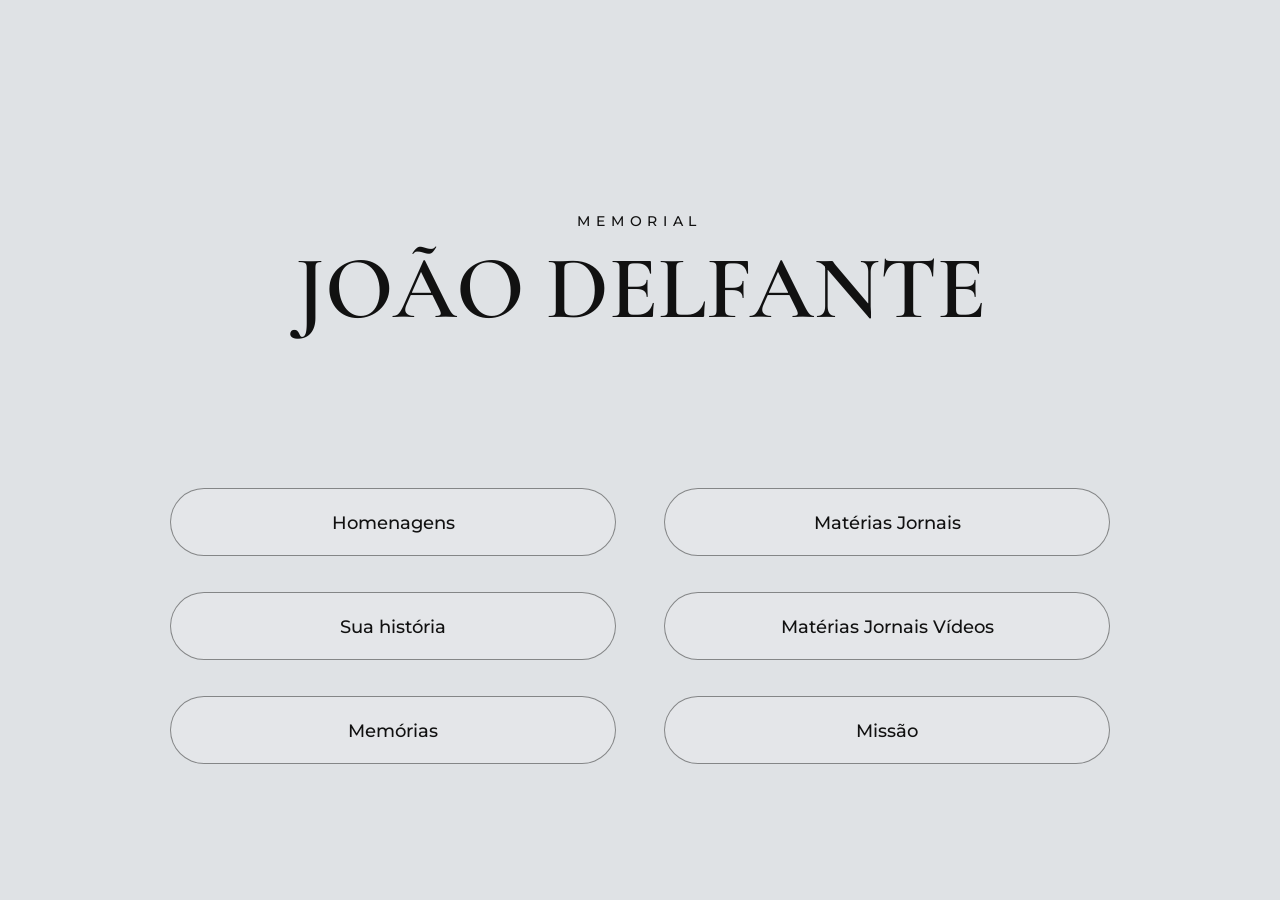
==== index.html @ 3d50d410 "Update index.html" ====
<!DOCTYPE html>
<html lang="pt-BR">
<head>
  <meta charset="UTF-8">
  <meta name="viewport" content="width=device-width, initial-scale=1.0">
  <title>Memorial João Delfante</title>
  <link rel="preconnect" href="https://fonts.googleapis.com">
  <link rel="preconnect" href="https://fonts.gstatic.com" crossorigin>
  <link href="https://fonts.googleapis.com/css2?family=Cormorant+Garamond:wght@500;600;700&family=Montserrat:wght@400;500;600&display=swap" rel="stylesheet">
  <link rel="stylesheet" href="styles.css">

  <style>
    .hero {
      display: flex;
      flex-direction: column;
      align-items: center;
      justify-content: center;
      min-height: 280px;
      text-align: center;
      overflow: hidden;
    }

    .hero-small {
      font-family: "Montserrat", sans-serif;
      font-size: 1.1rem;
      letter-spacing: 0.35em;
      margin: 0 0 8px 0;
      opacity: 0;
      animation: memorialAway 2.4s ease forwards;
    }

    .hero h1 {
      font-family: "Cormorant Garamond", serif;
      font-size: clamp(3rem, 7vw, 6rem);
      line-height: 0.95;
      margin: 0;
      opacity: 0;
      animation: nameCome 2.4s ease forwards;
      animation-delay: 0.35s;
    }

    @keyframes memorialAway {
      0% {
        transform: scale(1.35) translateY(0);
        opacity: 0;
      }
      25% {
        opacity: 1;
      }
      100% {
        transform: scale(0.82) translateY(-10px);
        opacity: 1;
      }
    }

    @keyframes nameCome {
      0% {
        transform: scale(0.55) translateY(24px);
        opacity: 0;
      }
      100% {
        transform: scale(1) translateY(0);
        opacity: 1;
      }
    }
  </style>
</head>
<body class="home-page">
  <main class="home-container">
    <header class="hero">
      <p class="hero-small">MEMORIAL</p>
      <h1>JOÃO DELFANTE</h1>
    </header>

    <nav class="menu-grid" aria-label="Seções do memorial">
      <a class="menu-button" href="homenagens.html">Homenagens</a>
      <a class="menu-button" href="materias-jornais.html">Matérias Jornais</a>
      <a class="menu-button" href="sua-historia.html">Sua história</a>
      <a class="menu-button" href="materias-videos.html">Matérias Jornais Vídeos</a>
      <a class="menu-button" href="memorias.html">Memórias</a>
      <a class="menu-button" href="missao.html">Missão</a>
    </nav>
  </main>
</body>
</html>
---- styles.css ----
:root {
  --bg: #dfe2e5;
  --text: #111111;
  --stroke: rgba(17, 17, 17, 0.45);
  --button-bg: rgba(255, 255, 255, 0.16);
  --button-hover: #111111;
  --button-hover-text: #f5f5f5;
}

* {
  box-sizing: border-box;
}

html, body {
  margin: 0;
  padding: 0;
  min-height: 100%;
}

body {
  font-family: 'Montserrat', sans-serif;
  background: var(--bg);
  color: var(--text);
}

.home-page {
  min-height: 100vh;
  display: flex;
  align-items: center;
  justify-content: center;
  padding: 32px 18px;
}

.home-container {
  width: min(980px, 100%);
}

.hero {
  text-align: center;
  margin-bottom: 72px;
}

.hero-small {
  font-family: 'Montserrat', sans-serif;
  font-size: clamp(2.4rem, 5vw, 4.2rem);
  font-weight: 500;
  letter-spacing: 0.02em;
  margin: 0;
  line-height: 0.95;
}

.hero h1 {
  margin: 0;
  font-family: 'Cormorant Garamond', serif;
  font-size: clamp(3rem, 8vw, 5.8rem);
  font-weight: 600;
  line-height: 0.92;
}

.menu-grid {
  display: grid;
  grid-template-columns: repeat(2, minmax(260px, 1fr));
  gap: 36px 48px;
  width: min(940px, 100%);
  margin: 0 auto;
}

.menu-button {
  display: flex;
  align-items: center;
  justify-content: center;
  min-height: 68px;
  padding: 18px 24px;
  border: 1.5px solid var(--stroke);
  border-radius: 999px;
  color: var(--text);
  text-decoration: none;
  font-size: clamp(1rem, 2vw, 1.1rem);
  font-weight: 500;
  background: var(--button-bg);
  transition: transform 0.18s ease, background-color 0.18s ease, color 0.18s ease, box-shadow 0.18s ease;
  box-shadow: 0 0 0 rgba(0, 0, 0, 0);
}

.menu-button:hover,
.menu-button:focus-visible {
  background: var(--button-hover);
  color: var(--button-hover-text);
  transform: translateY(-2px);
  box-shadow: 0 10px 24px rgba(0, 0, 0, 0.12);
  outline: none;
}

.section-page {
  min-height: 100vh;
  padding: 34px 18px 64px;
}

.section-shell {
  width: min(980px, 100%);
  margin: 0 auto;
}

.topbar {
  display: flex;
  align-items: center;
  justify-content: space-between;
  gap: 16px;
  margin-bottom: 42px;
}

.back-link {
  display: inline-flex;
  align-items: center;
  justify-content: center;
  padding: 12px 20px;
  border: 1px solid var(--stroke);
  border-radius: 999px;
  text-decoration: none;
  color: var(--text);
  font-weight: 600;
  background: rgba(255, 255, 255, 0.2);
}

.back-link:hover,
.back-link:focus-visible {
  background: var(--button-hover);
  color: var(--button-hover-text);
  outline: none;
}

.site-name {
  font-family: 'Cormorant Garamond', serif;
  font-size: clamp(1.8rem, 4vw, 2.6rem);
  margin: 0;
  text-align: right;
}

.content-card {
  background: rgba(255, 255, 255, 0.35);
  border: 1px solid rgba(17, 17, 17, 0.12);
  border-radius: 28px;
  padding: clamp(24px, 4vw, 40px);
  box-shadow: 0 16px 40px rgba(0, 0, 0, 0.08);
}

.content-card h2 {
  font-family: 'Cormorant Garamond', serif;
  font-size: clamp(2.2rem, 5vw, 3.6rem);
  margin: 0 0 10px;
}

.content-card p {
  font-size: 1rem;
  line-height: 1.75;
  margin: 0 0 14px;
}

.placeholder-list {
  margin: 24px 0 0;
  padding-left: 18px;
}

.placeholder-list li {
  margin-bottom: 10px;
  line-height: 1.6;
}

@media (max-width: 760px) {
  .hero {
    margin-bottom: 44px;
  }

  .menu-grid {
    grid-template-columns: 1fr;
    gap: 22px;
  }

  .topbar {
    flex-direction: column;
    align-items: flex-start;
  }

  .site-name {
    text-align: left;
  }
}
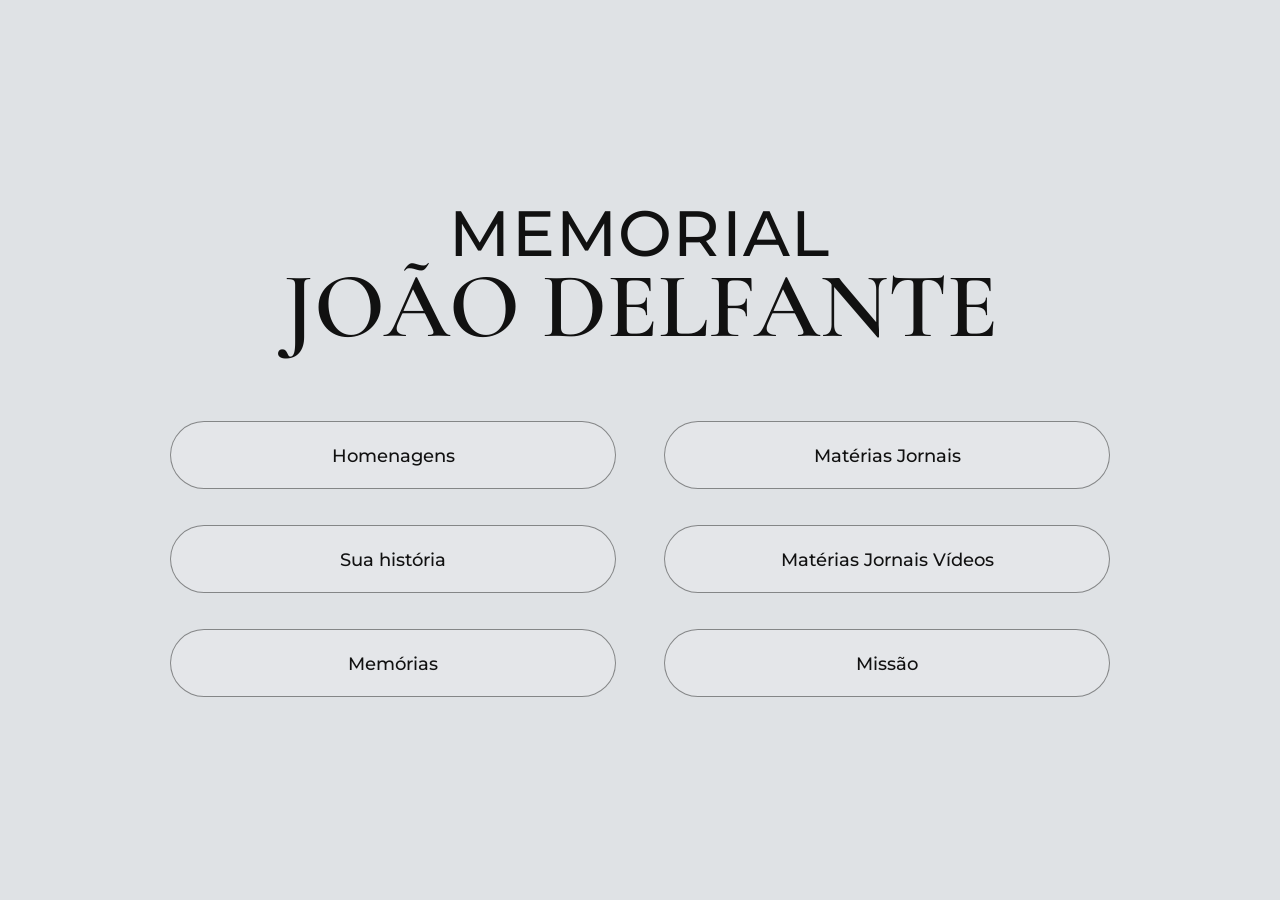
==== commit da956dfb: "Update index.html" ====
--- a/index.html
+++ b/index.html
@@ -10,62 +10,127 @@
   <link rel="stylesheet" href="styles.css">
 
   <style>
-    .hero {
+    .intro-screen {
+      position: fixed;
+      inset: 0;
+      background: #e9eaec;
       display: flex;
-      flex-direction: column;
       align-items: center;
       justify-content: center;
-      min-height: 280px;
-      text-align: center;
+      z-index: 9999;
+      animation: introFadeOut 1s ease forwards;
+      animation-delay: 5.2s;
+    }
+
+    .intro-text-wrap {
+      position: relative;
+      width: 100%;
+      height: 220px;
+      display: flex;
+      align-items: center;
+      justify-content: center;
       overflow: hidden;
     }
 
-    .hero-small {
-      font-family: "Montserrat", sans-serif;
-      font-size: 1.1rem;
-      letter-spacing: 0.35em;
-      margin: 0 0 8px 0;
+    .intro-memorial,
+    .intro-name {
+      position: absolute;
+      text-align: center;
+      color: #111;
+      margin: 0;
       opacity: 0;
-      animation: memorialAway 2.4s ease forwards;
+      white-space: nowrap;
     }
 
-    .hero h1 {
-      font-family: "Cormorant Garamond", serif;
-      font-size: clamp(3rem, 7vw, 6rem);
-      line-height: 0.95;
-      margin: 0;
-      opacity: 0;
-      animation: nameCome 2.4s ease forwards;
-      animation-delay: 0.35s;
+    .intro-memorial {
+      font-family: "Montserrat", sans-serif;
+      font-size: clamp(2rem, 5vw, 4rem);
+      letter-spacing: 0.35em;
+      text-transform: uppercase;
+      animation: memorialAppear 2.2s ease forwards;
     }
 
-    @keyframes memorialAway {
+    .intro-name {
+      font-family: "Cormorant Garamond", serif;
+      font-size: clamp(3.3rem, 9vw, 7rem);
+      line-height: 1;
+      animation: nameZoom 2.4s ease forwards;
+      animation-delay: 2.4s;
+    }
+
+    .home-container {
+      opacity: 0;
+      animation: showHome 0.8s ease forwards;
+      animation-delay: 5.3s;
+    }
+
+    @keyframes memorialAppear {
       0% {
-        transform: scale(1.35) translateY(0);
         opacity: 0;
+        transform: scale(0.96);
+        filter: blur(8px);
       }
-      25% {
+      20% {
         opacity: 1;
+        filter: blur(4px);
+      }
+      45% {
+        opacity: 1;
+        transform: scale(1);
+        filter: blur(0);
+      }
+      75% {
+        opacity: 1;
+        transform: scale(1);
+        filter: blur(0);
       }
       100% {
-        transform: scale(0.82) translateY(-10px);
-        opacity: 1;
+        opacity: 0;
+        transform: scale(1.03);
+        filter: blur(6px);
       }
     }
 
-    @keyframes nameCome {
+    @keyframes nameZoom {
       0% {
-        transform: scale(0.55) translateY(24px);
         opacity: 0;
+        transform: scale(0.78);
+        filter: blur(8px);
+      }
+      30% {
+        opacity: 1;
+        filter: blur(3px);
       }
       100% {
-        transform: scale(1) translateY(0);
+        opacity: 1;
+        transform: scale(1);
+        filter: blur(0);
+      }
+    }
+
+    @keyframes introFadeOut {
+      to {
+        opacity: 0;
+        visibility: hidden;
+        pointer-events: none;
+      }
+    }
+
+    @keyframes showHome {
+      to {
         opacity: 1;
       }
     }
   </style>
 </head>
 <body class="home-page">
+  <div class="intro-screen" aria-hidden="true">
+    <div class="intro-text-wrap">
+      <h2 class="intro-memorial">Memorial</h2>
+      <h1 class="intro-name">João Delfante</h1>
+    </div>
+  </div>
+
   <main class="home-container">
     <header class="hero">
       <p class="hero-small">MEMORIAL</p>
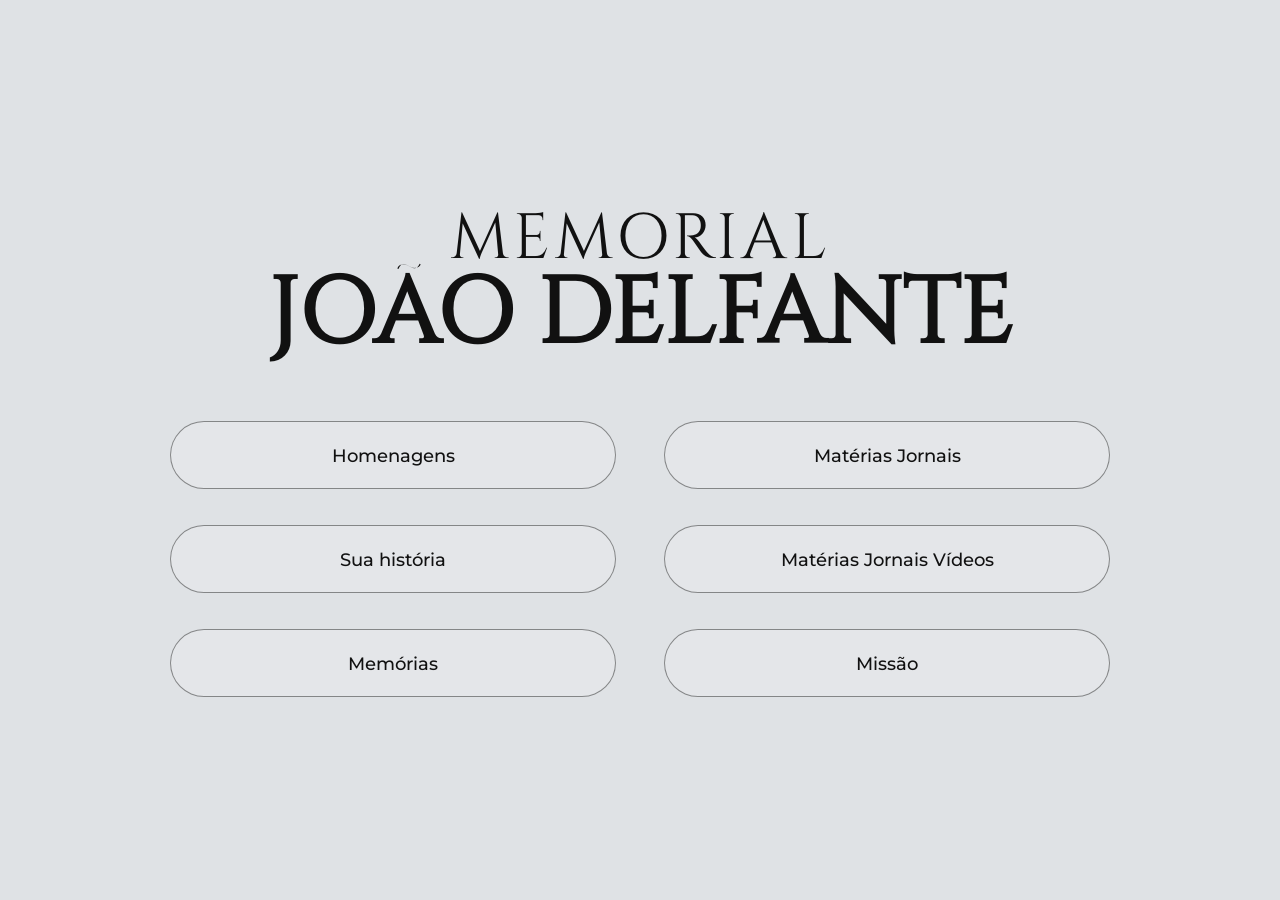
==== commit 24f4ad1b: "Update index.html" ====
--- a/index.html
+++ b/index.html
@@ -4,12 +4,18 @@
   <meta charset="UTF-8">
   <meta name="viewport" content="width=device-width, initial-scale=1.0">
   <title>Memorial João Delfante</title>
+
   <link rel="preconnect" href="https://fonts.googleapis.com">
   <link rel="preconnect" href="https://fonts.gstatic.com" crossorigin>
   <link href="https://fonts.googleapis.com/css2?family=Cormorant+Garamond:wght@500;600;700&family=Montserrat:wght@400;500;600&display=swap" rel="stylesheet">
   <link rel="stylesheet" href="styles.css">
 
   <style>
+    /* 🔥 ALTERAÇÃO AQUI */
+    .nome-principal {
+      font-family: "Cormorant Garamond", serif;
+    }
+
     .intro-screen {
       position: fixed;
       inset: 0;
@@ -81,8 +87,6 @@
       }
       75% {
         opacity: 1;
-        transform: scale(1);
-        filter: blur(0);
       }
       100% {
         opacity: 0;
@@ -123,7 +127,9 @@
     }
   </style>
 </head>
+
 <body class="home-page">
+
   <div class="intro-screen" aria-hidden="true">
     <div class="intro-text-wrap">
       <h2 class="intro-memorial">Memorial</h2>
@@ -134,7 +140,10 @@
   <main class="home-container">
     <header class="hero">
       <p class="hero-small">MEMORIAL</p>
-      <h1>JOÃO DELFANTE</h1>
+
+      <!-- 🔥 ALTERAÇÃO AQUI -->
+      <h1 class="nome-principal">JOÃO DELFANTE</h1>
+
     </header>
 
     <nav class="menu-grid" aria-label="Seções do memorial">
@@ -146,5 +155,6 @@
       <a class="menu-button" href="missao.html">Missão</a>
     </nav>
   </main>
+
 </body>
 </html>
--- a/styles.css
+++ b/styles.css
@@ -1,3 +1,8 @@
+@font-face {
+  font-family: "Cinzel";
+  src: url("Cinzel-Regular.otf") format("opentype");
+}
+
 :root {
   --bg: #dfe2e5;
   --text: #111111;
@@ -41,17 +46,17 @@
 }
 
 .hero-small {
-  font-family: 'Montserrat', sans-serif;
+  font-family: "Cinzel", serif;
   font-size: clamp(2.4rem, 5vw, 4.2rem);
   font-weight: 500;
-  letter-spacing: 0.02em;
+  letter-spacing: 0.05em;
   margin: 0;
   line-height: 0.95;
 }
 
 .hero h1 {
   margin: 0;
-  font-family: 'Cormorant Garamond', serif;
+  font-family: "Cinzel", serif;
   font-size: clamp(3rem, 8vw, 5.8rem);
   font-weight: 600;
   line-height: 0.92;
@@ -130,7 +135,7 @@
 }
 
 .site-name {
-  font-family: 'Cormorant Garamond', serif;
+  font-family: "Cinzel", serif;
   font-size: clamp(1.8rem, 4vw, 2.6rem);
   margin: 0;
   text-align: right;
@@ -145,7 +150,7 @@
 }
 
 .content-card h2 {
-  font-family: 'Cormorant Garamond', serif;
+  font-family: "Cinzel", serif;
   font-size: clamp(2.2rem, 5vw, 3.6rem);
   margin: 0 0 10px;
 }
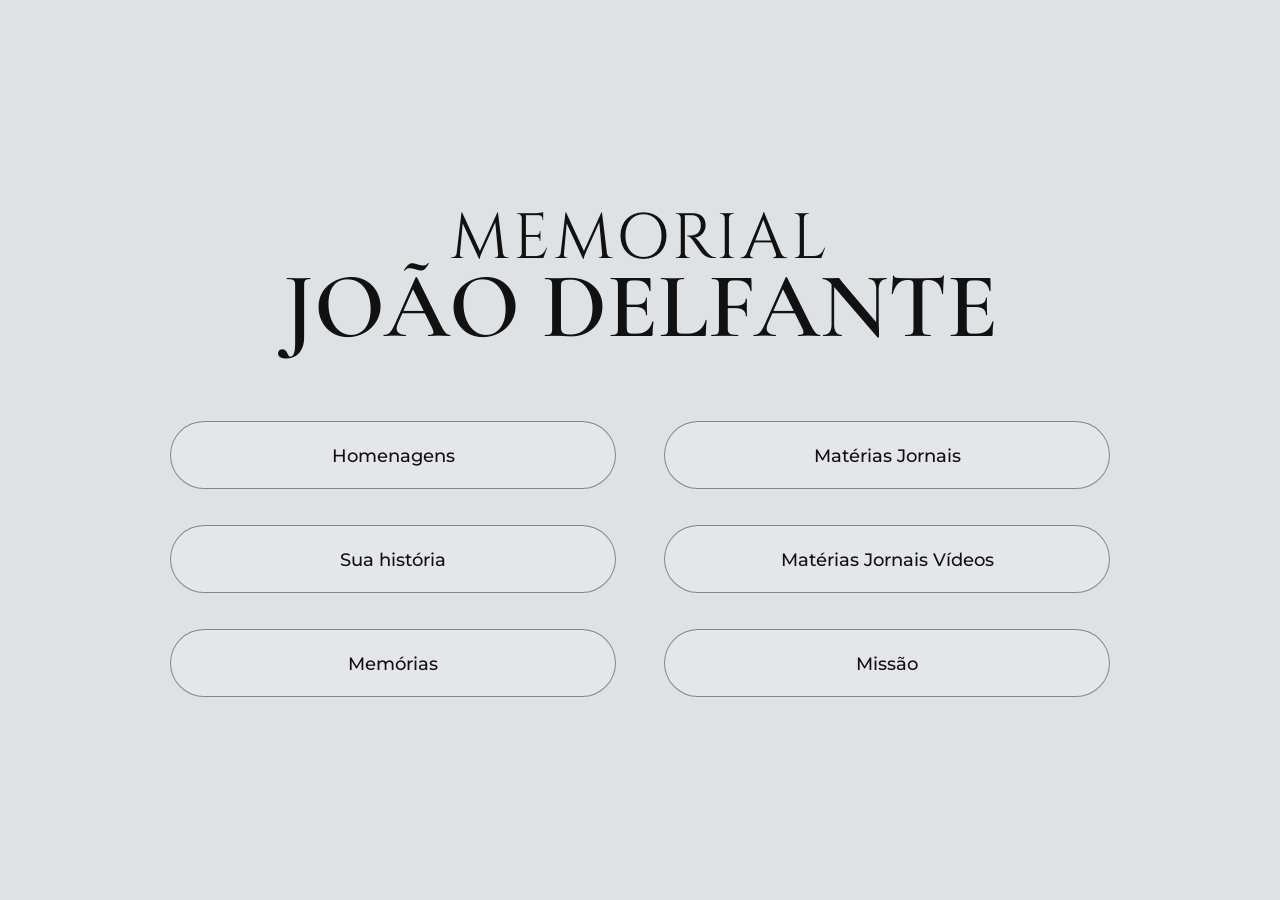
==== commit 5212157e: "Update index.html" ====
--- a/index.html
+++ b/index.html
@@ -11,9 +11,8 @@
   <link rel="stylesheet" href="styles.css">
 
   <style>
-    /* 🔥 ALTERAÇÃO AQUI */
     .nome-principal {
-      font-family: "Cormorant Garamond", serif;
+      font-family: "Cormorant Garamond", serif !important;
     }
 
     .intro-screen {
@@ -129,7 +128,6 @@
 </head>
 
 <body class="home-page">
-
   <div class="intro-screen" aria-hidden="true">
     <div class="intro-text-wrap">
       <h2 class="intro-memorial">Memorial</h2>
@@ -140,10 +138,7 @@
   <main class="home-container">
     <header class="hero">
       <p class="hero-small">MEMORIAL</p>
-
-      <!-- 🔥 ALTERAÇÃO AQUI -->
       <h1 class="nome-principal">JOÃO DELFANTE</h1>
-
     </header>
 
     <nav class="menu-grid" aria-label="Seções do memorial">
@@ -155,6 +150,5 @@
       <a class="menu-button" href="missao.html">Missão</a>
     </nav>
   </main>
-
 </body>
 </html>
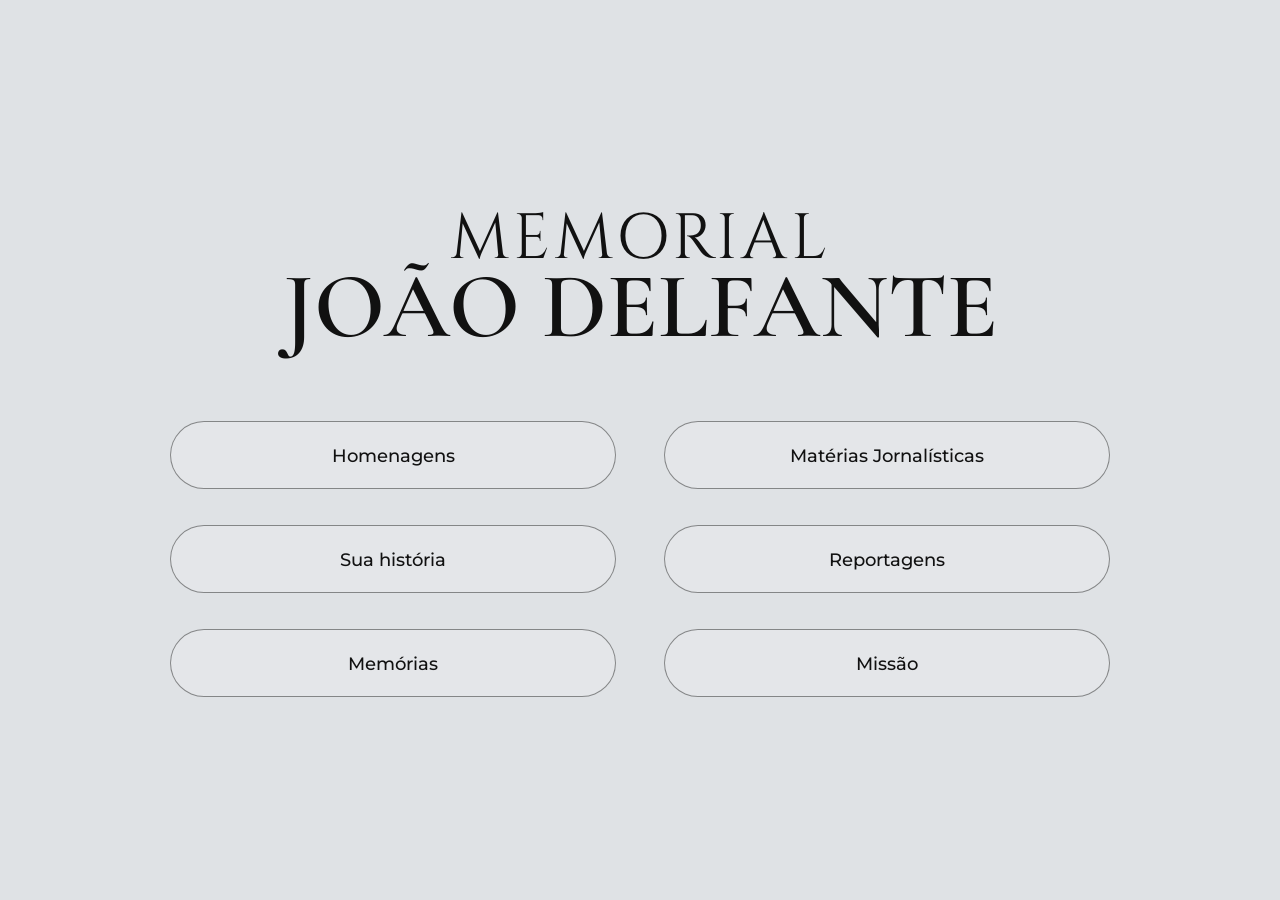
==== commit f5d31571: "Update index.html" ====
--- a/index.html
+++ b/index.html
@@ -23,90 +23,96 @@
       align-items: center;
       justify-content: center;
       z-index: 9999;
+      overflow: hidden;
       animation: introFadeOut 1s ease forwards;
-      animation-delay: 5.2s;
+      animation-delay: 5.3s;
     }
 
     .intro-text-wrap {
       position: relative;
       width: 100%;
-      height: 220px;
+      height: 260px;
       display: flex;
       align-items: center;
       justify-content: center;
+      perspective: 1200px;
       overflow: hidden;
     }
 
     .intro-memorial,
     .intro-name {
       position: absolute;
+      margin: 0;
+      color: #111;
+      white-space: nowrap;
       text-align: center;
-      color: #111;
-      margin: 0;
-      opacity: 0;
-      white-space: nowrap;
+      transform-style: preserve-3d;
     }
 
+    /* Memorial ao fundo, afastando levemente */
     .intro-memorial {
-      font-family: "Montserrat", sans-serif;
-      font-size: clamp(2rem, 5vw, 4rem);
-      letter-spacing: 0.35em;
+      font-family: "Cinzel", serif;
+      font-size: clamp(2rem, 4.8vw, 4rem);
+      letter-spacing: 0.14em;
       text-transform: uppercase;
-      animation: memorialAppear 2.2s ease forwards;
+      opacity: 0;
+      animation: memorialDistance 2.8s ease forwards;
+      z-index: 1;
     }
 
+    /* João Delfante vindo para frente */
     .intro-name {
       font-family: "Cormorant Garamond", serif;
-      font-size: clamp(3.3rem, 9vw, 7rem);
+      font-size: clamp(3.2rem, 9vw, 7rem);
       line-height: 1;
-      animation: nameZoom 2.4s ease forwards;
-      animation-delay: 2.4s;
+      opacity: 0;
+      animation: nameForward 2.8s ease forwards;
+      animation-delay: 1.8s;
+      z-index: 2;
     }
 
     .home-container {
       opacity: 0;
-      animation: showHome 0.8s ease forwards;
-      animation-delay: 5.3s;
+      transform: translateY(10px);
+      animation: showHome 0.9s ease forwards;
+      animation-delay: 5.4s;
     }
 
-    @keyframes memorialAppear {
+    @keyframes memorialDistance {
       0% {
         opacity: 0;
-        transform: scale(0.96);
+        transform: translateZ(0) scale(1);
         filter: blur(8px);
       }
       20% {
         opacity: 1;
-        filter: blur(4px);
+        filter: blur(3px);
       }
-      45% {
+      55% {
         opacity: 1;
-        transform: scale(1);
+        transform: translateZ(-60px) scale(0.94);
         filter: blur(0);
       }
-      75% {
-        opacity: 1;
-      }
       100% {
-        opacity: 0;
-        transform: scale(1.03);
-        filter: blur(6px);
+        opacity: 0.45;
+        transform: translateZ(-120px) scale(0.88);
+        filter: blur(1px);
       }
     }
 
-    @keyframes nameZoom {
+    @keyframes nameForward {
       0% {
         opacity: 0;
-        transform: scale(0.78);
+        transform: translateZ(-140px) scale(0.82);
         filter: blur(8px);
       }
-      30% {
+      25% {
         opacity: 1;
         filter: blur(3px);
       }
       100% {
         opacity: 1;
-        transform: scale(1);
+        transform: translateZ(0) scale(1);
         filter: blur(0);
       }
     }
@@ -122,6 +128,7 @@
     @keyframes showHome {
       to {
         opacity: 1;
+        transform: translateY(0);
       }
     }
   </style>
@@ -143,9 +150,9 @@
 
     <nav class="menu-grid" aria-label="Seções do memorial">
       <a class="menu-button" href="homenagens.html">Homenagens</a>
-      <a class="menu-button" href="materias-jornais.html">Matérias Jornais</a>
+      <a class="menu-button" href="materias-jornais.html">Matérias Jornalísticas</a>
       <a class="menu-button" href="sua-historia.html">Sua história</a>
-      <a class="menu-button" href="materias-videos.html">Matérias Jornais Vídeos</a>
+      <a class="menu-button" href="materias-videos.html">Reportagens</a>
       <a class="menu-button" href="memorias.html">Memórias</a>
       <a class="menu-button" href="missao.html">Missão</a>
     </nav>
--- a/styles.css
+++ b/styles.css
@@ -16,14 +16,15 @@
   box-sizing: border-box;
 }
 
-html, body {
+html,
+body {
   margin: 0;
   padding: 0;
   min-height: 100%;
 }
 
 body {
-  font-family: 'Montserrat', sans-serif;
+  font-family: "Montserrat", sans-serif;
   background: var(--bg);
   color: var(--text);
 }
@@ -45,6 +46,7 @@
   margin-bottom: 72px;
 }
 
+/* MEMORIAL = fonte nova */
 .hero-small {
   font-family: "Cinzel", serif;
   font-size: clamp(2.4rem, 5vw, 4.2rem);
@@ -54,12 +56,18 @@
   line-height: 0.95;
 }
 
+/* padrão do h1 na home */
 .hero h1 {
   margin: 0;
   font-family: "Cinzel", serif;
   font-size: clamp(3rem, 8vw, 5.8rem);
   font-weight: 600;
   line-height: 0.92;
+}
+
+/* JOÃO DELFANTE = fonte antiga */
+.nome-principal {
+  font-family: "Cormorant Garamond", serif !important;
 }
 
 .menu-grid {
@@ -83,7 +91,11 @@
   font-size: clamp(1rem, 2vw, 1.1rem);
   font-weight: 500;
   background: var(--button-bg);
-  transition: transform 0.18s ease, background-color 0.18s ease, color 0.18s ease, box-shadow 0.18s ease;
+  transition:
+    transform 0.18s ease,
+    background-color 0.18s ease,
+    color 0.18s ease,
+    box-shadow 0.18s ease;
   box-shadow: 0 0 0 rgba(0, 0, 0, 0);
 }
 
